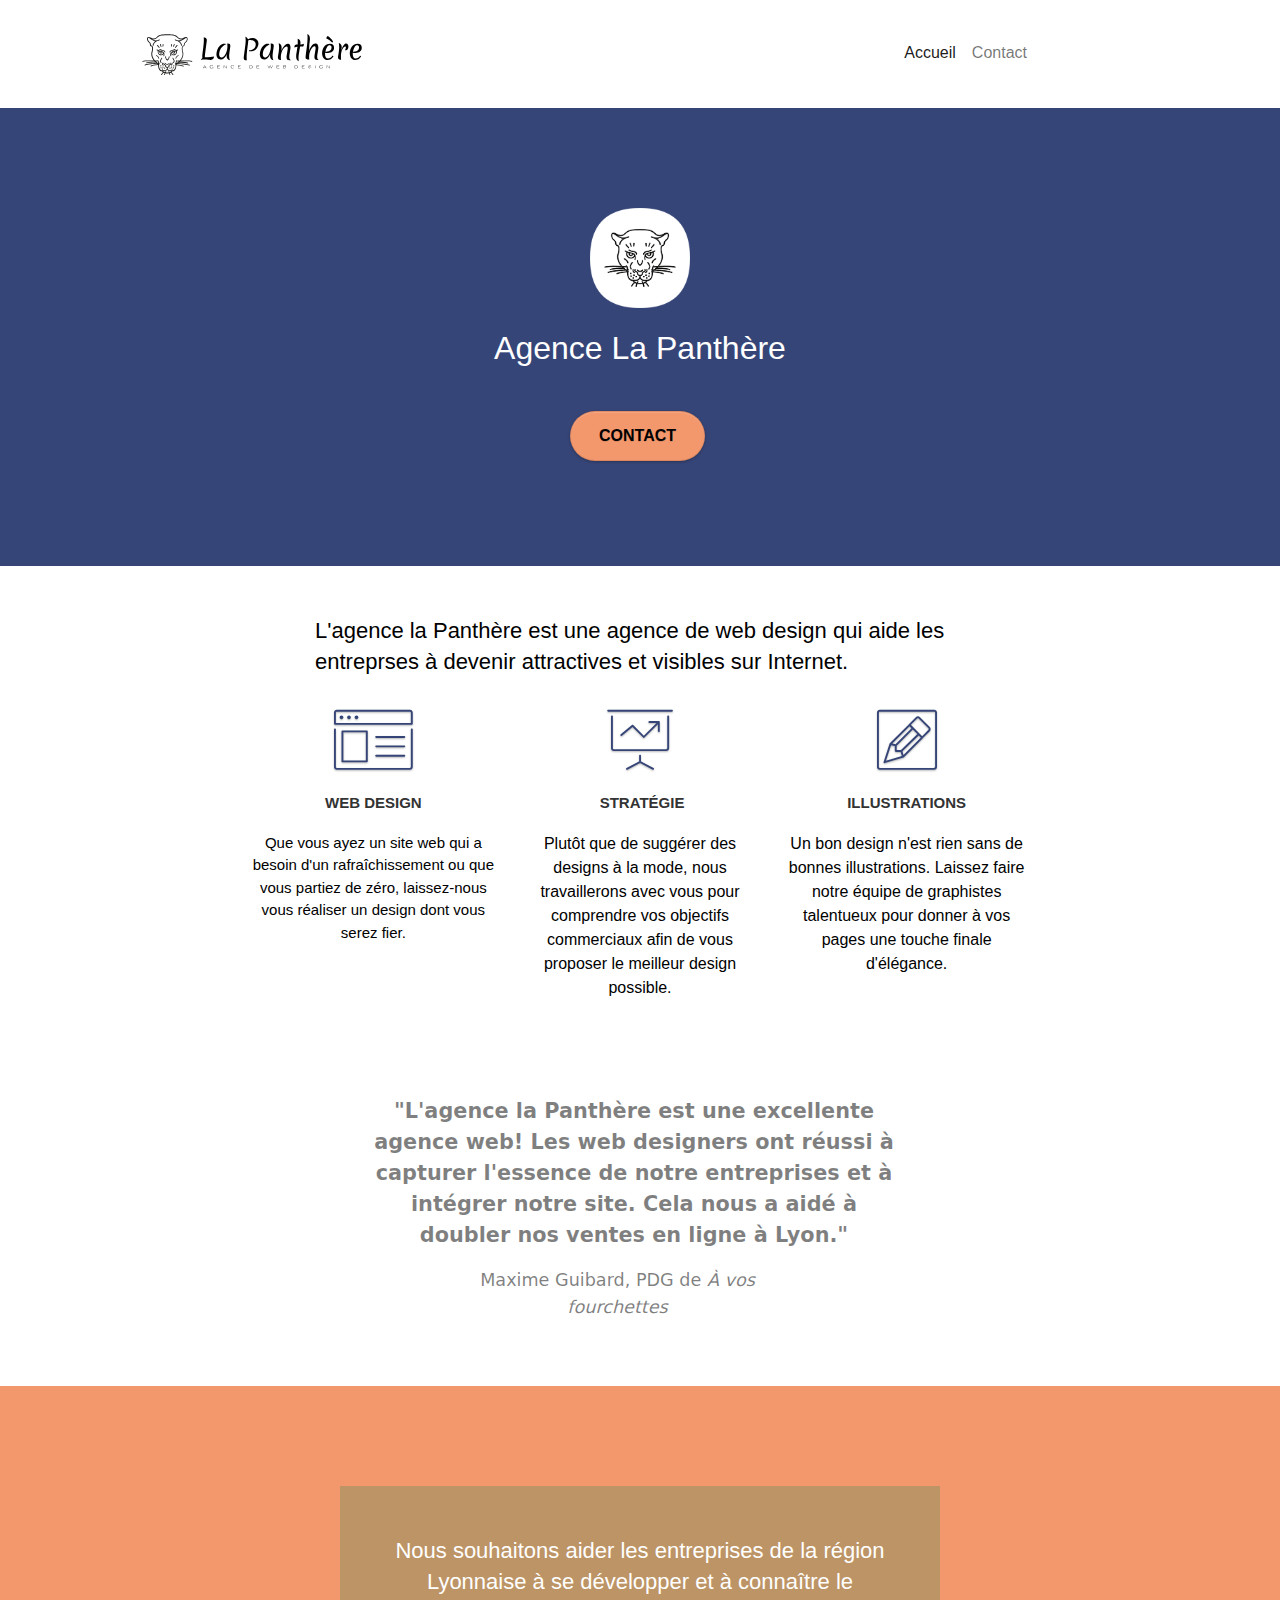
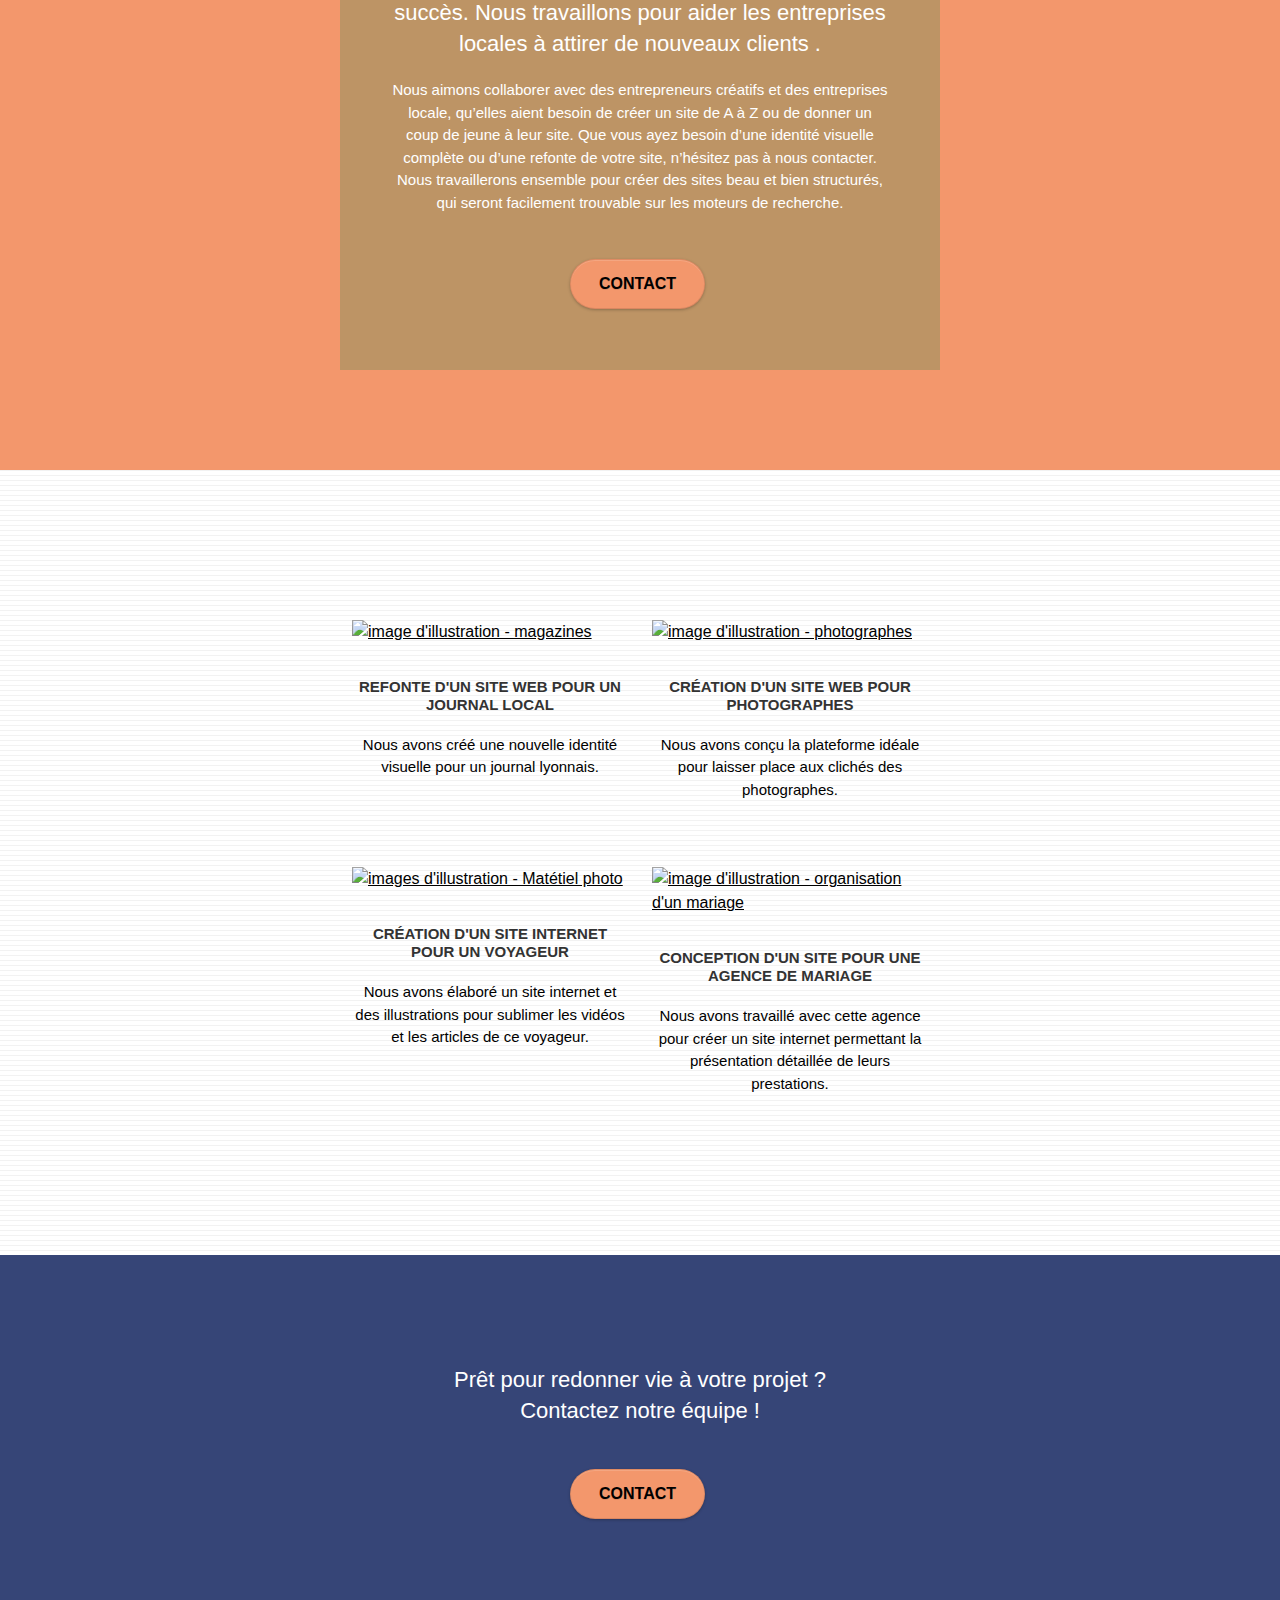
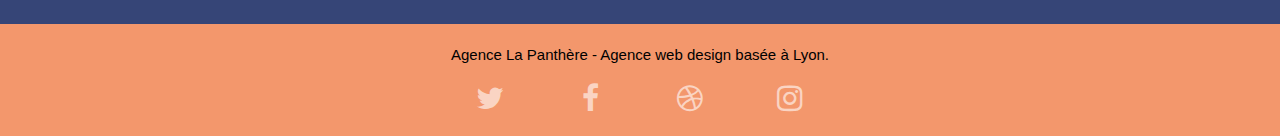
==== index.html @ 274615ce "mise en place" ====
<!DOCTYPE html>
<html lang="fr">
<head>
    <meta charset="utf-8">
	<meta name="robots" content="index,follow" />
    <meta name="description" content="Des experts sur Lyon, à vos côtés pour vous accompagner dans votre transformation digitale, webmarketing ou projet applicatifs.">
    <meta name="viewport" content="width=device-width, initial-scale=1.0, viewport-fit=cover">
	<link rel="shortcut" type="image/png" href="/small_img/favicon-32x32.png">
	<link rel="shortcut" href="favicon.ico" type="image/x-icon">
    
	<link rel="stylesheet" type="text/css" href="css/bootstrap.min.css">
	<link rel="stylesheet" type="text/css" href="css/normalize.css"/>
	<link rel="stylesheet" type="text/css" href="css/font-awesome.css">
	<link rel="stylesheet" type="text/css" href="css/et-line.css">
	<link rel="stylesheet" type="text/css" href="style.css">

    <title>La panthère</title>

	
<!-- Analytics -->
 
<!-- Analytics END -->
    
</head>
<body>
<!-- Principal conteneur -->
<div class="page-container">
    
<!-- bloc-0 -->
<header class="bloc bgc-white l-bloc " id="bloc-0">
	<div class="container bloc-sm">
		<nav class="navbar navbar-expand-lg navbar-light">
			<div class="container-fluid">
				<a class="navbar-brand" href="index.html">
					<img src="img/agence-la-panthere-monochrome.svg"
						alt="agence web design" height="20" />
					</a>
				<button class="navbar-toggler" type="button" data-bs-toggle="collapse"
					data-bs-target="#navbarSupportedContent" aria-controls="navbarSupportedContent"
					aria-expanded="false" aria-label="Toggle navigation">
					<span class="navbar-toggler-icon"></span>
				</button>


				<div class="collapse navbar-collapse" id="navbarSupportedContent">
					<ul class="site-navigation navbar-nav me-auto mb-2 mb-lg-0">
						<li class="nav-item">
							<a class="nav-link active" aria-current="page"
								href="./index.html">Accueil</a>
						</li>

						<li class="nav-item">
							<a class="nav-link" href="./contact.html">Contact</a>
						</li>
					</ul>
				</div>
			</div>
		</nav>
	</div>

</header>


<!-- bloc-0 END -->

<!-- bloc-1-presentation -->
<main>
<div class="px-4 py5 bgc-dark-slate-blue text-center bg-banniere b-parallax" id="bloc-1-hero">
	<div class="container bloc-lg">
		<div class="row tight-width-whitespace">
			<div class="col-sm-12">
				<img src="small_img/logo.png" class="center-block image-resize-mode" width="100" alt="Logo Agence Web la Panthère Lyon" /><br>
				<h1 class="text-center hero-bloc-text tc-white ">
					Agence La Panthère
				</h1>
				<div class="text-center">
					<a href="contact.html" class="btn btn-lg btn-clean btn-rd cta-hero btn-atomic-tangerine">Contact</a>
				</div>
			</div>
		</div>
	</div>
</div>
<!-- bloc-1-presentation END -->

<!-- bloc-2-services -->
<div class="bloc bgc-white l-bloc" id="bloc-2-services">
	<div class="container bloc-md">
		<div class="description">
			<h2>L'agence la Panthère est une agence de web design qui 
				aide les entreprses à devenir attractives et visibles sur Internet.</h2>
		</div>
		<div class="row voffset-lg med-width-whitespace">
			<div class="col-sm-4">
				<div class="text-center">
					<span class="et-icon-browser sm-shadow icon-dark-slate-blue icons icon-lg"></span>
				</div>
				<h3 class="mg-md text-center">
					Web design
				</h3>
				<p class="text-center">
					Que vous ayez un site web qui a besoin d'un rafraîchissement ou que vous partiez de zéro, laissez-nous vous réaliser un design dont vous serez fier.
				</p>
			</div>
			<div class="col-sm-4">
				<div class="text-center fs-6">
					<span class="et-icon-presentation sm-shadow icon-dark-slate-blue icons icon-lg"></span>
				</div>
				<h3 class="mg-md text-center">
					&nbsp;Stratégie
				</h3>
				<p class="text-center fs-6">
					Plutôt que de suggérer des designs à la mode, nous travaillerons avec vous pour comprendre vos objectifs commerciaux afin de vous proposer le meilleur design possible.<br>
				</p>
			</div>
			<div class="col-sm-4">
				<div class="text-center">
					<span class="et-icon-edit sm-shadow icon-dark-slate-blue icons icon-lg"></span>
				</div>
				<h3 class="mg-md text-center">
					Illustrations
				</h3>
				<p class="text-center fs-6">
					Un bon design n'est rien sans de bonnes illustrations. Laissez faire notre équipe de graphistes talentueux pour donner à vos pages une touche finale d'élégance.
				</p>
			</div>
		</div>
		<div class="row voffset-lg voffset">
			<div class="col-xs-12 col-md-8 col-md-offset-2 text-center">
				<figure>	
					<blockquote class="citationBloc">
						"L'agence la Panthère est une excellente agence web!
						Les web designers ont réussi à capturer l'essence de notre entreprises
						et à intégrer notre site. Cela nous a aidé à doubler nos ventes en ligne à Lyon."

					</blockquote>
					<figcaption>
						Maxime Guibard, PDG de <cite>À vos fourchettes</cite>
					</figcaption>
				</figure>
			</div>
		</div>
	</div>
</div>
<!-- bloc-2-services END -->

<!-- bloc-3-what-i-do -->
<section class="bloc tc-white bgc-atomic-tangerine bg-presentation d-bloc bloc-bg-texture texture-paper b-parallax" id="bloc-3-what-i-do">
	<div class="container bloc-lg">
		<div class="row tight-width-whitespace black-background">
			<div class="col-sm-12">
				<h2 class="mg-md text-center tc-white">
					Nous souhaitons aider les entreprises de la région Lyonnaise à se développer et à connaître le succès. Nous travaillons pour aider les entreprises locales à attirer de nouveaux clients .<br>
				</h2>
				<p class="text-center">
					<span class="white">
						Nous aimons collaborer avec des entrepreneurs créatifs et des entreprises locale, qu’elles aient besoin de créer un site de A à Z ou de donner un coup de jeune à leur site. Que vous ayez besoin d’une identité visuelle complète ou d’une refonte de votre site, n’hésitez pas à nous contacter. Nous travaillerons ensemble pour créer des sites beau et bien structurés, qui seront facilement trouvable sur les moteurs de recherche.</span><br><br>
						<a href="contact.html" class="btn btn-lg btn-clean btn-rd cta-hero btn-atomic-tangerine noir">Contact</a><br>
				</p>
			</div>
		</div>
	</div>
</section>
<!-- bloc-3-what-i-do END -->

<!-- bloc-4-portfolio -->
<section class="bloc bgc-white bg-lines-h2-bg bg-repeat l-bloc" id="bloc-4-portfolio">
	<div class="container bloc-lg">
	
		<div class="row tight-width-whitespace portfolio-row">
			<div class="col-sm-6">
				<a href="./small_img/1.jpg" data-toggle="lightbox" data-gallery="gallery-1" data-caption="Refonte d'un site web pour un journal local"><img src="small_img/1.jpg" class="img-responsive portfolio-thumb img-fluid" alt="image d'illustration - magazines"/></a>
				<h3 class="mg-md text-center">
					Refonte d'un site web pour un journal local
				</h3>
				<p class="text-center">
					Nous avons créé une nouvelle identité visuelle pour un journal lyonnais.
				</p>
			</div>
			<div class="col-sm-6">
				<a href="./small_img/2.jpg" data-toggle="lightbox" data-gallery="gallery-1" data-caption="Création d'un site web pour photographes"><img src="small_img/2.jpg" class="img-responsive portfolio-thumb img-fluid" alt="image d'illustration - photographes" /></a>
				<h3 class="mg-md text-center">
					Création d'un site web pour photographes
				</h3>
				<p class="text-center">
					Nous avons conçu la plateforme idéale pour laisser place aux clichés des photographes.
				</p>
			</div>
		</div>
		<div class="row tight-width-whitespace portfolio-row">
			<div class="col-sm-6">
				<a href="./small_img/3.jpg" data-toggle="lightbox" data-gallery="gallery-1" data-caption="Création d'un site internet pour un voyageur"><img src="small_img/3.jpg" class="img-responsive portfolio-thumb img-fluid" alt="images d'illustration - Matétiel photo" /></a>
				<h3 class="mg-md text-center">
					Création d'un site internet pour un voyageur
				</h3>
				<p class="text-center">
					Nous avons élaboré un site internet et des illustrations pour sublimer les vidéos et les articles de ce voyageur.
				</p>
			</div>
			<div class="col-sm-6">
				<a href="./small_img/4.jpg" data-toggle="lightbox" data-gallery="gallery-1" data-caption="Conception d'un site pour une agence de mariage"><img src="small_img/4.jpg" class="img-responsive portfolio-thumb img-fluid" alt="image d'illustration - organisation d'un mariage" /></a>
				<h3 class="mg-md text-center">
					Conception d'un site pour une agence de mariage
				</h3>
				<p class="text-center">
					Nous avons travaillé avec cette agence pour créer un site internet permettant la présentation détaillée de leurs prestations.
				</p>
			</div>
		</div>
	</div>
</section>
<!-- bloc-4-portfolio END -->

<!-- bloc-5-cta -->
<div class="bloc bgc-dark-slate-blue bg-banniere d-bloc bloc-bg-texture texture-paper" id="bloc-5-cta">
	<div class="container bloc-lg">
		<div class="row">
			
			<h2 class="mg-md text-center tc-white">
				Prêt pour redonner vie à votre projet ?<br>Contactez notre équipe !
			</h2>
			<div class="col-sm-12 text-center">
					<a href="contact.html" class="btn btn-atomic-tangerine btn-clean btn-rd cta-hero btn-lg">Contact</a>
			
			</div>	
		</div>
	</div>
</div>
</main>
<!-- bloc-5-cta END -->

<!-- bloc-8 -->
<footer class="bloc bgc-atomic-tangerine d-bloc" id="bloc-8">
	<div class="container bloc-sm">
		<div class="row">
			<div class="col-sm-12">
				<p class="text-center noir">
					Agence La Panthère - Agence web design basée à Lyon.<br>
				</p>
	<div class="row row-no-gutters social">
							<div class="col-sm-3">
								<div class="text-center">
									<a class="social" href="index.html" aria-label="Twitter" target="_blank"><span
											class="fa fa-twitter icon-md"></span></a>
								</div>
							</div>
							<div class="col-sm-3">
								<div class="text-center">
									<a class="social" href="index.html" aria-label="Facebook" target="_blank"><span
											class="fa fa-facebook icon-md"></span></a>
								</div>
							</div>
							<div class="col-sm-3">
								<div class="text-center">
									<a class="social" href="index.html" aria-label="Dribble" target="_blank"><span
											class="fa fa-dribbble icon-md"></span></a>
								</div>
							</div>
							<div class="col-sm-3">
								<div class="text-center">
									<a class="social" href="index.html" aria-label="Instagram" target="_blank"><span
											class="fa fa-instagram icon-md"></span></a>
								</div>
							</div>
				</div>
			</div>
		</div>
	</div>
</footer>
<!-- bloc-8 END -->

<!-- Principal conteneur END -->  
</div>


<script src="./js/jquery-2.1.0.js" defer></script>
<script src="./js/bootstrap.js" defer></script>
<script src="./js/blocs.js" defer></script>
    
</body>
</html>
---- css/et-line.css ----
@font-face {
    font-family: et-line;
    src: url(../fonts/et-line.eot);
    src: url(../fonts/et-line.eot?#iefix) format('embedded-opentype'), url(../fonts/et-line.woff) format('woff'), url(../fonts/et-line.ttf) format('truetype'), url(../fonts/et-line.svg#et-line) format('svg');
    font-weight: 400;
    font-style: normal
}

.et-icon-adjustments,
.et-icon-alarmclock,
.et-icon-anchor,
.et-icon-aperture,
.et-icon-attachment,
.et-icon-bargraph,
.et-icon-basket,
.et-icon-beaker,
.et-icon-bike,
.et-icon-book-open,
.et-icon-briefcase,
.et-icon-browser,
.et-icon-calendar,
.et-icon-camera,
.et-icon-caution,
.et-icon-chat,
.et-icon-circle-compass,
.et-icon-clipboard,
.et-icon-clock,
.et-icon-cloud,
.et-icon-compass,
.et-icon-desktop,
.et-icon-dial,
.et-icon-document,
.et-icon-documents,
.et-icon-download,
.et-icon-dribbble,
.et-icon-edit,
.et-icon-envelope,
.et-icon-expand,
.et-icon-facebook,
.et-icon-flag,
.et-icon-focus,
.et-icon-gears,
.et-icon-genius,
.et-icon-gift,
.et-icon-global,
.et-icon-globe,
.et-icon-googleplus,
.et-icon-grid,
.et-icon-happy,
.et-icon-hazardous,
.et-icon-heart,
.et-icon-hotairballoon,
.et-icon-hourglass,
.et-icon-key,
.et-icon-laptop,
.et-icon-layers,
.et-icon-lifesaver,
.et-icon-lightbulb,
.et-icon-linegraph,
.et-icon-linkedin,
.et-icon-lock,
.et-icon-magnifying-glass,
.et-icon-map,
.et-icon-map-pin,
.et-icon-megaphone,
.et-icon-mic,
.et-icon-mobile,
.et-icon-newspaper,
.et-icon-notebook,
.et-icon-paintbrush,
.et-icon-paperclip,
.et-icon-pencil,
.et-icon-phone,
.et-icon-picture,
.et-icon-pictures,
.et-icon-piechart,
.et-icon-presentation,
.et-icon-pricetags,
.et-icon-printer,
.et-icon-profile-female,
.et-icon-profile-male,
.et-icon-puzzle,
.et-icon-quote,
.et-icon-recycle,
.et-icon-refresh,
.et-icon-ribbon,
.et-icon-rss,
.et-icon-sad,
.et-icon-scissors,
.et-icon-scope,
.et-icon-search,
.et-icon-shield,
.et-icon-speedometer,
.et-icon-strategy,
.et-icon-streetsign,
.et-icon-tablet,
.et-icon-target,
.et-icon-telescope,
.et-icon-toolbox,
.et-icon-tools,
.et-icon-tools-2,
.et-icon-trophy,
.et-icon-tumblr,
.et-icon-twitter,
.et-icon-upload,
.et-icon-video,
.et-icon-wallet,
.et-icon-wine {
    font-family: et-line;
    speak: none;
    font-style: normal;
    font-weight: 400;
    font-variant: normal;
    text-transform: none;
    line-height: 1;
    -webkit-font-smoothing: antialiased;
    -moz-osx-font-smoothing: grayscale;
    display: inline-block
}

.et-icon-mobile:before {
    content: "\e000"
}

.et-icon-laptop:before {
    content: "\e001"
}

.et-icon-desktop:before {
    content: "\e002"
}

.et-icon-tablet:before {
    content: "\e003"
}

.et-icon-phone:before {
    content: "\e004"
}

.et-icon-document:before {
    content: "\e005"
}

.et-icon-documents:before {
    content: "\e006"
}

.et-icon-search:before {
    content: "\e007"
}

.et-icon-clipboard:before {
    content: "\e008"
}

.et-icon-newspaper:before {
    content: "\e009"
}

.et-icon-notebook:before {
    content: "\e00a"
}

.et-icon-book-open:before {
    content: "\e00b"
}

.et-icon-browser:before {
    content: "\e00c"
}

.et-icon-calendar:before {
    content: "\e00d"
}

.et-icon-presentation:before {
    content: "\e00e"
}

.et-icon-picture:before {
    content: "\e00f"
}

.et-icon-pictures:before {
    content: "\e010"
}

.et-icon-video:before {
    content: "\e011"
}

.et-icon-camera:before {
    content: "\e012"
}

.et-icon-printer:before {
    content: "\e013"
}

.et-icon-toolbox:before {
    content: "\e014"
}

.et-icon-briefcase:before {
    content: "\e015"
}

.et-icon-wallet:before {
    content: "\e016"
}

.et-icon-gift:before {
    content: "\e017"
}

.et-icon-bargraph:before {
    content: "\e018"
}

.et-icon-grid:before {
    content: "\e019"
}

.et-icon-expand:before {
    content: "\e01a"
}

.et-icon-focus:before {
    content: "\e01b"
}

.et-icon-edit:before {
    content: "\e01c"
}

.et-icon-adjustments:before {
    content: "\e01d"
}

.et-icon-ribbon:before {
    content: "\e01e"
}

.et-icon-hourglass:before {
    content: "\e01f"
}

.et-icon-lock:before {
    content: "\e020"
}

.et-icon-megaphone:before {
    content: "\e021"
}

.et-icon-shield:before {
    content: "\e022"
}

.et-icon-trophy:before {
    content: "\e023"
}

.et-icon-flag:before {
    content: "\e024"
}

.et-icon-map:before {
    content: "\e025"
}

.et-icon-puzzle:before {
    content: "\e026"
}

.et-icon-basket:before {
    content: "\e027"
}

.et-icon-envelope:before {
    content: "\e028"
}

.et-icon-streetsign:before {
    content: "\e029"
}

.et-icon-telescope:before {
    content: "\e02a"
}

.et-icon-gears:before {
    content: "\e02b"
}

.et-icon-key:before {
    content: "\e02c"
}

.et-icon-paperclip:before {
    content: "\e02d"
}

.et-icon-attachment:before {
    content: "\e02e"
}

.et-icon-pricetags:before {
    content: "\e02f"
}

.et-icon-lightbulb:before {
    content: "\e030"
}

.et-icon-layers:before {
    content: "\e031"
}

.et-icon-pencil:before {
    content: "\e032"
}

.et-icon-tools:before {
    content: "\e033"
}

.et-icon-tools-2:before {
    content: "\e034"
}

.et-icon-scissors:before {
    content: "\e035"
}

.et-icon-paintbrush:before {
    content: "\e036"
}

.et-icon-magnifying-glass:before {
    content: "\e037"
}

.et-icon-circle-compass:before {
    content: "\e038"
}

.et-icon-linegraph:before {
    content: "\e039"
}

.et-icon-mic:before {
    content: "\e03a"
}

.et-icon-strategy:before {
    content: "\e03b"
}

.et-icon-beaker:before {
    content: "\e03c"
}

.et-icon-caution:before {
    content: "\e03d"
}

.et-icon-recycle:before {
    content: "\e03e"
}

.et-icon-anchor:before {
    content: "\e03f"
}

.et-icon-profile-male:before {
    content: "\e040"
}

.et-icon-profile-female:before {
    content: "\e041"
}

.et-icon-bike:before {
    content: "\e042"
}

.et-icon-wine:before {
    content: "\e043"
}

.et-icon-hotairballoon:before {
    content: "\e044"
}

.et-icon-globe:before {
    content: "\e045"
}

.et-icon-genius:before {
    content: "\e046"
}

.et-icon-map-pin:before {
    content: "\e047"
}

.et-icon-dial:before {
    content: "\e048"
}

.et-icon-chat:before {
    content: "\e049"
}

.et-icon-heart:before {
    content: "\e04a"
}

.et-icon-cloud:before {
    content: "\e04b"
}

.et-icon-upload:before {
    content: "\e04c"
}

.et-icon-download:before {
    content: "\e04d"
}

.et-icon-target:before {
    content: "\e04e"
}

.et-icon-hazardous:before {
    content: "\e04f"
}

.et-icon-piechart:before {
    content: "\e050"
}

.et-icon-speedometer:before {
    content: "\e051"
}

.et-icon-global:before {
    content: "\e052"
}

.et-icon-compass:before {
    content: "\e053"
}

.et-icon-lifesaver:before {
    content: "\e054"
}

.et-icon-clock:before {
    content: "\e055"
}

.et-icon-aperture:before {
    content: "\e056"
}

.et-icon-quote:before {
    content: "\e057"
}

.et-icon-scope:before {
    content: "\e058"
}

.et-icon-alarmclock:before {
    content: "\e059"
}

.et-icon-refresh:before {
    content: "\e05a"
}

.et-icon-happy:before {
    content: "\e05b"
}

.et-icon-sad:before {
    content: "\e05c"
}

.et-icon-facebook:before {
    content: "\e05d"
}

.et-icon-twitter:before {
    content: "\e05e"
}

.et-icon-googleplus:before {
    content: "\e05f"
}

.et-icon-rss:before {
    content: "\e060"
}

.et-icon-tumblr:before {
    content: "\e061"
}

.et-icon-linkedin:before {
    content: "\e062"
}

.et-icon-dribbble:before {
    content: "\e063"
}
---- style.css ----
body {
    margin: 0;
    padding: 0;
    background: #FFF;
    overflow-x: hidden;
    -webkit-font-smoothing: antialiased;
    -moz-osx-font-smoothing: grayscale;
}

a,
button {
    transition: all 0.3s ease-in-out;
    outline: none !important;
}

a:hover {
    text-decoration: none;
    cursor: pointer;
}

.focusedInputBlack:focus {
    border-color: #313031;
    outline:0;
    outline: thin dotted;
    -moz-box-shadow: 0 0 8px #313031;
    box-shadow: 0 0 8px #313031!important;

}
#page-loading-blocs-notifaction {
    position: fixed;
    top: 0;
    bottom: 0;
    width: 100%;
    z-index: 100000;
    background: #FFFFFF url("img/pageload-spinner.gif") no-repeat center center;
}

.noir {
    color:#000!important;
}

.bloc {
    width: 100%;
    clear: both;
    background: 50% 50% no-repeat;
    padding: 0 50px;
    -webkit-background-size: cover;
    -moz-background-size: cover;
    -o-background-size: cover;
    background-size: cover;
    position: relative;
}

.bloc .container {
    padding-left: 0;
    padding-right: 0;
}

.bloc-lg {
    padding: 100px 50px;
}

.bloc-md {
    padding: 50px;
}

.bloc-sm {
    padding: 20px 50px;
}

.bg-center,
.bg-l-edge,
.bg-r-edge,
.bg-t-edge,
.bg-b-edge,
.bg-tl-edge,
.bg-bl-edge,
.bg-tr-edge,
.bg-br-edge,
.bg-repeat {
    -webkit-background-size: auto!important;
    -moz-background-size: auto!important;
    -o-background-size: auto!important;
    background-size: auto!important;
}

.bg-repeat {
    background: repeat;
}

.bg-t-edge {
    background: top no-repeat;
}
/*
.bloc-bg-texture::before {
    content: "";
    background-size: 2px 2px;
    position: absolute;
    top: 0;
    bottom: 0;
    left: 0;
    right: 0;
}
*/

.texture-paper::before {
    background-size: 280px 280px;
}

.b-parallax {
    background-attachment: fixed;
}

.d-bloc {
    color: rgba(255, 255, 255, .7);
}

.d-bloc button:hover {
    color: rgba(255, 255, 255, .9);
}

.d-bloc .icon-round,
.d-bloc .icon-square,
.d-bloc .icon-rounded,
.d-bloc .icon-semi-rounded-a,
.d-bloc .icon-semi-rounded-b {
    border-color: rgba(255, 255, 255, .9);
}

.d-bloc .divider-h span {
    border-color: rgba(255, 255, 255, .2);
}

.d-bloc .a-btn,
.d-bloc .navbar a,
.d-bloc .navbar-brand,
.d-bloc a .icon-sm,
.d-bloc a .icon-md,
.d-bloc a .icon-lg,
.d-bloc a .icon-xl,
.d-bloc h1 a,
.d-bloc h2 a,
.d-bloc h3 a,
.d-bloc h4 a,
.d-bloc h5 a,
.d-bloc h6 a,
.d-bloc p a {
    color: rgba(255, 255, 255, .6);
}

.d-bloc .a-btn:hover,
.d-bloc .navbar a:hover,
.d-bloc .navbar-brand:hover,
.d-bloc a:hover .icon-sm,
.d-bloc a:hover .icon-md,
.d-bloc a:hover .icon-lg,
.d-bloc a:hover .icon-xl,
.d-bloc h1 a:hover,
.d-bloc h2 a:hover,
.d-bloc h3 a:hover,
.d-bloc h4 a:hover,
.d-bloc h5 a:hover,
.d-bloc h6 a:hover,
.d-bloc p a:hover {
    color: rgba(255, 255, 255, 1);
}

.d-bloc .navbar-toggle .icon-bar {
    background: rgba(255, 255, 255, 1);
}

.d-bloc .btn-wire,
.d-bloc .btn-wire:hover {
    color: rgba(255, 255, 255, 1);
    border-color: rgba(255, 255, 255, 1);
}

.d-bloc .panel {
    color: rgba(0, 0, 0, .5);
}

.d-bloc .panel button:hover {
    color: rgba(0, 0, 0, .7);
}

.d-bloc .panel icon {
    border-color: rgba(0, 0, 0, .7);
}

.d-bloc .panel .divider-h span {
    border-color: rgba(0, 0, 0, .1);
}

.d-bloc .panel .a-btn {
    color: rgba(0, 0, 0, .6);
}

.d-bloc .panel .a-btn:hover {
    color: rgba(0, 0, 0, 1);
}

.d-bloc .panel .btn-wire,
.d-bloc .panel .btn-wire:hover {
    color: rgba(0, 0, 0, .7);
    border-color: rgba(0, 0, 0, .3);
}

.d-bloc .panel,
.l-bloc {
    color: rgba(0, 0, 0, .5);
}

.d-bloc .panel button:hover,
.l-bloc button:hover {
    color: rgba(0, 0, 0, .7);
}

.l-bloc .icon-round,
.l-bloc .icon-square,
.l-bloc .icon-rounded,
.l-bloc .icon-semi-rounded-a,
.l-bloc .icon-semi-rounded-b {
    border-color: rgba(0, 0, 0, .7);
}

.d-bloc .panel .divider-h span,
.l-bloc .divider-h span {
    border-color: rgba(0, 0, 0, .1);
}

.d-bloc .panel .a-btn,
.l-bloc .a-btn,
.l-bloc .navbar a,
.l-bloc .navbar-brand,
.l-bloc a .icon-sm,
.l-bloc a .icon-md,
.l-bloc a .icon-lg,
.l-bloc a .icon-xl,
.l-bloc h1 a,
.l-bloc h2 a,
.l-bloc h3 a,
.l-bloc h4 a,
.l-bloc h5 a,
.l-bloc h6 a,
.l-bloc p a {
    color: rgba(0, 0, 0, .6);
}

.d-bloc .panel .a-btn:hover,
.l-bloc .a-btn:hover,
.l-bloc .navbar a:hover,
.l-bloc .navbar-brand:hover,
.l-bloc a:hover .icon-sm,
.l-bloc a:hover .icon-md,
.l-bloc a:hover .icon-lg,
.l-bloc a:hover .icon-xl,
.l-bloc h1 a:hover,
.l-bloc h2 a:hover,
.l-bloc h3 a:hover,
.l-bloc h4 a:hover,
.l-bloc h5 a:hover,
.l-bloc h6 a:hover,
.l-bloc p a:hover {
    color: rgba(0, 0, 0, 1);
}

.l-bloc .navbar-toggle .icon-bar {
    color: rgba(0, 0, 0, .6);
}

.d-bloc .panel .btn-wire,
.d-bloc .panel .btn-wire:hover,
.l-bloc .btn-wire,
.l-bloc .btn-wire:hover {
    color: rgba(0, 0, 0, .7);
    border-color: rgba(0, 0, 0, .3);
}

.voffset {
    margin-top: 30px;
}

.voffset-lg {
    margin-top: 80px;
}

.row-no-gutters {
    margin-right: 0;
    margin-left: 0;
}

.row.row-no-gutters > [class^="col-"],
.row.row-no-gutters > [class*=" col-"] {
    padding-right: 0;
    padding-left: 0;
}

#bloc-1-hero h1 {
    font-size: 32px;
}

.navbar {
    margin-bottom: 0;
    z-index: 1;
}

.navbar-brand {
    height: auto;
    padding: 3px 15px;
    font-size: 25px;
    font-weight: 600;
    line-height: 44px;
    margin-left: 4em;

}

.navbar-brand img {
    max-height: 200px;
    margin: 0 5px 0 0;
    display: inline;
    height: 1.7em;
    border-bottom: white solid 2px;
}

.navbar-brand img[src$=svg] {
    min-width: 100px;
    margin-left: -5em;
}

.nav-center .navbar-brand img {
    margin: 0;
}

.navbar .nav {
    padding-top: 2px;
    margin-right:  22rem;
    float: right;
    z-index: 1;
}

.navbar-nav li {
    border-bottom: solid 2px white;
}
.navbar-nav li:hover {
    border-bottom: solid 2px;
}
.nav > li {
    float: left;
    margin-top: 4px;
    font-size: 16px;
}

.navbar-nav .open .dropdown-menu > li > a {
    text-align: inherit;
}

.nav > li a:hover,
.nav > li a:focus {
    background: transparent;
}

.navbar-toggle {
    margin: 10px 10px 0 0;
    border: 0px;
}

.navbar-toggle:hover {
    background: transparent!important;
}

.navbar-toggle .icon-bar {
    background-color: rgba(0, 0, 0, .5);
    width: 26px;
}

.nav-invert .navbar .nav {
    float: left;
}

.nav-invert .navbar-header,
.nav-invert .navbar-brand {
    float: right;
    position: relative;
    z-index: 2;
}


@media (min-width: 768px) {
    .site-navigation {
        position: absolute;
        top: 50%;
        right: 105px;
        transform: translate(0, -50%);
        -webkit-transform: translateY(-50%);
    }
    .nav > li .dropdown-menu a,
    .nav > li .dropdown-menu a:hover {
        color: #484848;
    }
    .nav-invert .site-navigation {
        left: 0;
        right: 0;
    }
    .nav-center {
        text-align: center;
    }
    .nav-center .navbar-header {
        width: 100%;
    }
    .nav-center .navbar-header,
    .nav-center .navbar-brand,
    .nav-center .nav > li {
        float: none;
        display: inline-block;
    }
    .nav-center .site-navigation {
        position: relative;
        width: 100%;
        right: 0;
        margin-right: 0px;
        margin-top: 20px;
    }
    .nav-center.mini-nav .navbar-toggle {
        float: none;
        margin: 10px auto 0;
    }
}

.nav > li > .dropdown a {
    background: none!important;
    display: block;
    padding: 14px 15px;
}

nav .caret {
    margin: 0 5px;
}

.dropdown-menu .dropdown-menu {
    top: -8px;
    left: 100%;
}

.dropdown-menu .dropmenu-flow-right {
    top: 100%;
    left: 0;
    margin-left: -1px;
    border-top-left-radius: 0;
    border-top-right-radius: 0;
}

.dropdown-menu .dropdown span {
    border: 4px solid black;
    border-top-color: transparent;
    border-right-color: transparent;
    border-bottom-color: transparent;
    margin: 6px -5px 0 0!important;
    float: right;
}

.mg-md {
    margin-top: 10px;
    margin-bottom: 20px;
}

.mg-lg {
    margin-top: 10px;
    margin-bottom: 40px;
}

.btn {
    margin: 0 5px 5px 0;
}

.btn.pull-right {
    margin: 0 0 5px 5px;
}

.btn-d,
.btn-d:hover,
.btn-d:focus {
    color: #FFF;
    background: rgba(0, 0, 0, .3);
}

button {
    outline: none!important;
}

.description {
    font-size: 22px;
    margin:auto;
    width: 65%;
}
.btn-rd {
    border-radius: 40px;
}

.btn-clean {
    border: 1px solid rgba(0, 0, 0, .08);
    border-bottom-color: rgba(0, 0, 0, .1);
    text-shadow: 0 1px 0 rgba(0, 0, 1, .1);
    box-shadow: 0 1px 3px rgba(0, 0, 1, .25), inset 0 1px 0 0 rgba(255, 255, 255, .15);
}

.icon-md {
    font-size: 30px!important;
}

.icon-lg {
    font-size: 60px!important;
}

.sm-shadow {
    text-shadow: 0 1px 2px rgba(0, 0, 0, .3);
}

.panel-sq,
.panel-sq .panel-heading,
.panel-sq .panel-footer {
    border-radius: 0;
}

.panel-rd {
    border-radius: 30px;
}

.panel-rd .panel-heading {
    border-radius: 29px 29px 0 0;
}

.panel-rd .panel-footer {
    border-radius: 0 0 29px 29px;
}

.form-control {
    border-color: black;
    box-shadow: none;
}
label {
    font-size: 15px;
}
p {
    font-size: 15px;

}
.scrollToTop {
    width: 40px;
    height: 40px;
    position: fixed;
    bottom: 20px;
    right: 20px;
    opacity: 0;
    z-index: 500;
    transition: all .3s ease-in-out;
}

.scrollToTop span {
    margin-top: 6px;
}

.showScrollTop {
    font-size: 14px;
    opacity: 1;
}

a[data-lightbox] {
    position: relative;
    display: block;
    text-align: center;
}

a[data-lightbox]:hover::before {
    content: "+";
    font-family: "HelveticaNeue-Light", "Helvetica Neue Light", "Helvetica Neue", Helvetica, Arial;
    font-size: 32px;
    width: 50px;
    height: 50px;
    margin-left: -25px;
    border-radius: 50%;
    background: rgba(0, 0, 0, .6);
    color: #FFF;
    font-weight: 100;
    z-index: 1;
    position: absolute;
    top: 50%;
    transform: translateY(-50%);
    -webkit-transform: translateY(-50%);
}

a[data-lightbox]:hover img {
    opacity: 0.6;
    -webkit-animation-fill-mode: none;
    animation-fill-mode: none;
}

#lightbox-modal {
    display: flex;
    align-items: center;
}

#lightbox-modal .modal-dialog {
    width: 90%;
    max-width: 900px;
    margin: 0 auto 0;
}

#lightbox-modal .modal-dialog img {
    max-height: 90vh;
    margin: 0 auto;
}

.lightbox-caption {
    padding: 20px;
    color: #FFF;
    background: rgba(0, 0, 0, .5);
    position: absolute;
    left: 15px;
    right: 15px;
    bottom: 5px;
}

.close-lightbox {
    color: #FFF;
    font-size: 30px;
    position: absolute;
    top: 20px;
    right: 20px;
    z-index: 20;
    background: rgba(0, 0, 0, .5);
    border: none;
    line-height: 30px;
    padding: 0 9px 5px;
    opacity: 0.3;
}

.close-lightbox:hover,
.next-lightbox:hover,
.prev-lightbox:hover {
    opacity: 1.0;
    color: #FFF;
}

.next-lightbox,
.prev-lightbox {
    font-size: 20px;
    color: rgba(255, 255, 255, .9);
    background: rgba(0, 0, 0, .5);
    transition: all .2s ease-in-out;
    position: absolute;
    top: 45%;
    z-index: 1;
    opacity: 0.4;
}

.next-lightbox {
    padding: 6px 8px 1px 13px;
    right: 25px;
}

.prev-lightbox {
    padding: 6px 13px 1px 10px;
    left: 25px;
}

.snapshot-lb .modal-body {
    padding-bottom: 45px;
}

.snapshot-lb .lightbox-caption {
    padding: 0;
    color: rgba(0, 0, 0, .5);
    background: none;
}

h1,
h2,
h3,
h4,
h5,
h6,
p,
label,
.btn,
a {
    font-family: "helvetica";
    font-weight: 400;
    color:#000;

}

.container {
    max-width: 1000px;
}

.hero-bloc-text {
    font-size: 33px;
}

.hero-bloc-text-sub {
    font-size: 36px;
}

.statement-bloc-text {
    line-height: 26px;
    font-style: italic;
    font-size: 20px;
    text-align: center;
    font-weight: lighter;
    max-width: 520px;
    margin: auto auto auto auto;
}

blockquote {
    font-size: 1.3em;
    font-weight: bolder;
}
.citationBloc {
    width: 80%;
    margin-left: 35%;
}
figcaption {
    font-size: 1.1em;
    margin-left: 45%;
}

.tight-width-whitespace {
    max-width: 600px;
    margin: auto auto auto auto;
}

.h1 {
    font-size: 20px;
    font-family: "Open Sans";
}

.cta-hero {
    margin-top: 22px;
    color: #FFFFFF!important;
    text-transform: uppercase;
    padding: 12px 28px 12px 28px;
    font-size: 16px;
    font-weight: 700;
}

.social {
    max-width: 400px;
    margin: auto auto auto auto;
}

h2 {
    font-size: 22px;
    line-height: 1.4em;
}

h3 {
    font-size: 15px;
    text-transform: uppercase;
    font-weight: 700;
    color: #333333!important;
}

.med-width-whitespace {
    max-width: 800px;
    margin: auto auto auto auto;
    box-shadow: 0px 0px 0px #000000;
}

h1 {
    color: #333333!important;
    font-size: 24px;
}

h4 {
    color: #333333!important;
}

.icons {
    margin-bottom: 14px;
    margin-top: 24px;
}

.white {
    color: #FFFFFF!important;
}

.portfolio-thumb {
    margin-bottom: 24px;
}

.portfolio-row {
    margin-bottom: 44px;
    margin-top: 50px;
}

.avatar {
    box-shadow: 0px 4px 9px rgba(0, 0, 0, 0.3);
}

.black-background {
    background-color: rgba(165, 147, 99, 0.7);
    padding: 40px 40px 40px 40px;
}

.bold-link {
    font-weight: 900;
    text-decoration: underline!important;
}

.bgc-white {
    background-color: #FFFFFF;
}

.bgc-dark-slate-blue {
    background-color: #364577;
}

.bgc-atomic-tangerine {
    background-color: #F3976C;
}

.tc-white {
    color: white!important;

}
.container_description {
    margin-left: 8em;
    font-size: 36px;
}
.container_detail {
    margin-left: 11em;
    font-size: 18px;
}

.btn-atomic-tangerine {
    background: #F3976C;
    color: #000!important;
}

.btn-atomic-tangerine:hover {
    background: #c27956!important;
    color: #FFFFFF!important;
}

.ltc-white {
    color: #FFFFFF!important;
}

.ltc-white:hover {
    color: #cccccc!important;
}

.ltc-atomic-tangerine {
    color: #F3976C!important;
}

.ltc-atomic-tangerine:hover {
    color: #c27956!important;
}

.icon-dark-slate-blue {
    color: #364577!important;
    border-color: #364577!important;
}


.bg-lines-h2-bg {
    background-image: url("img/lines-h2-bg.png");
}

.bg-banniere {
    background-image: url("small_img/agence-la-panthere.jpg");
}

.bg-presentation {
    background-image: url("small_img/image-de-presentation.jpg");
}

@media (max-width: 1024px) {
    .bloc {
        padding-left: 20px;
        padding-right: 20px;
    }
    .bloc.full-width-bloc,
    .bloc-tile-2.full-width-bloc .container,
    .bloc-tile-3.full-width-bloc .container,
    .bloc-tile-4.full-width-bloc .container {
        padding-left: 0;
        padding-right: 0;
    }
}

@media (max-width: 992px) and (min-width: 768px) {
    .page-container {
        width: 100%;
    }

    .nav-center.navbar .nav {
        width: 100%;
    }
    .container_description {
        margin-left: 6em;
    }
    .container_detail {
        margin-left: 6em;
    }
    .citationBloc {
        width: 100%;
    }
    figcaption {
        width: 100%;
        margin-left: 33%;

    }
}

@media only screen and (min-width: 768px) and (max-width: 1024px) and (orientation: landscape) {
    .container {
        width: 100%; 
    }
    header {
        width: 100%; 
    }

    .b-parallax {
        background-attachment: scroll;
    }
}

@media only screen and (min-width: 1024px) and (max-width: 1366px) and (-webkit-min-device-pixel-ratio: 1.5) {
    .container {
        width: 100%; 
    }
    header {
        width: 100%; 
    }

    .b-parallax {
        background-attachment: scroll;
    }
   
}

@media (max-width: 991px) {
    .container {
        width: 100%;

    }
    header {
        width: 100%; 
    }

    .b-parallax {
        background-attachment: scroll;
    }
    .page-container,
    #hero-bloc {
        overflow-x: hidden;
        position: relative;
    }

    .bloc-group,
    .bloc-group .bloc {
        display: block;
        width: 100%;
    }
    .bloc-fill-screen .fill-bloc-top-edge,
    .bloc-fill-screen .fill-bloc-bottom-edge {
        padding: 0 20px;
    }
}

@media (max-width: 767px) {
    .page-container {
        overflow-x: hidden;
        position: relative;
        width: 100%;
        padding: 0px;
 
    }
    header {
        width: 100%;

    }
    h1,
    h2,
    h3,
    h4,
    h5,
    h6,
    p,
    #disqus_thread {
        padding-left: 10px!important;
        padding-right: 10px!important;
    }
    .b-parallax {
        background-attachment: scroll;
    }

    .navbar .nav {
        padding-top: 0;
        border-top: 1px solid rgba(0, 0, 0, .2);
        float: none!important;
    }
    .navbar.row {
        margin-left: 0;
        margin-right: 0;
    }
    .site-navigation {
        position: inherit;
        transform: none;
        -webkit-transform: none;
        -ms-transform: none;
    }
    .nav > li {
        margin-top: 0;
        border-bottom: 1px solid rgba(0, 0, 0, .1);
        background: rgba(0, 0, 0, .05);
        text-align: left;
        padding-left: 15px;
        width: 100%;
    }
    .nav > li:hover {
        background: rgba(0, 0, 0, .08);
    }
    .dropdown .dropdown a .caret {
        float: none;
        margin: 5px 0 0 10px!important;
        border: 4px solid black;
        border-bottom-color: transparent;
        border-right-color: transparent;
        border-left-color: transparent;
    }
    #hero-bloc .navbar .nav {
        background: rgba(0, 0, 0, .8);
    }
    #hero-bloc .navbar .nav a {
        color: rgba(255, 255, 255, .6);
    }
    .hero {
        padding: 50px 0;
    }
    .hero-nav {
        left: -1px;
        right: -1px;
    }
    .navbar-collapse {
        padding: 0;
        overflow-x: hidden;
        -webkit-box-shadow: none;
        box-shadow: none;
    }
    .navbar-brand img {
        max-height: 40px;
        width: auto;
    }
    .nav-invert .navbar-header {
        float: none;
        width: 100%;
    }
    .nav-invert .navbar-toggle {
        float: left;
        margin-left: 10px;
    }
    .bloc {
        padding-left: 0;
        padding-right: 0;
    }
    .bloc-xxl,
    .bloc-xl,
    .bloc-lg {
        padding: 40px 0;
    }
    .bloc-sm,
    .bloc-md {
        padding-left: 0;
        padding-right: 0;
    }
    .bloc-tile-2 .container,
    .bloc-tile-3 .container,
    .bloc-tile-4 .container,
    .bloc-fill-screen .fill-bloc-top-edge,
    .bloc-fill-screen .fill-bloc-bottom-edge {
        padding-left: 0;
        padding-right: 0;
    }
    .a-block {
        padding: 0 10px;
    }
    .btn-dwn {
        display: none;
    }
    .voffset {
        margin-top: 5px;
    }
    .voffset-md {
        margin-top: 20px;
    }
    .voffset-lg {
        margin-top: 30px;
    }
    form {
        padding: 5px;
    }
    .close-lightbox {
        display: inline-block;
    }
    .blocsapp-device-iphone5 {
        background-size: 216px 425px;
        padding-top: 60px;
        width: 100%;
        height: 425px;
    }
    .blocsapp-device-iphone5 img {
        width: 100%;
        height: 320px;
    }
}

@media (max-width: 400px) {

    .bloc {
        padding-left: 0;
        padding-right: 0;
    }
}

@media (max-width: 767px) {

    .bloc-mob-center-text {
        text-align: center;
    }

    .navbar-brand img[src$=svg] {
        margin: -4.5em;
    }

    .row {
        margin: 0;
    }
    .container_description {
        margin-left: 0;
    }
    .container_detail {
        margin-left: 0;
    }
    .citationBloc {
        margin-left: 12%;
      }
    .container_description {
        font-size: 30px;
      }
      .portfolio-thumb {
        width: 100%;
      }
      figcaption {
        margin-left: 3%;
    }
}
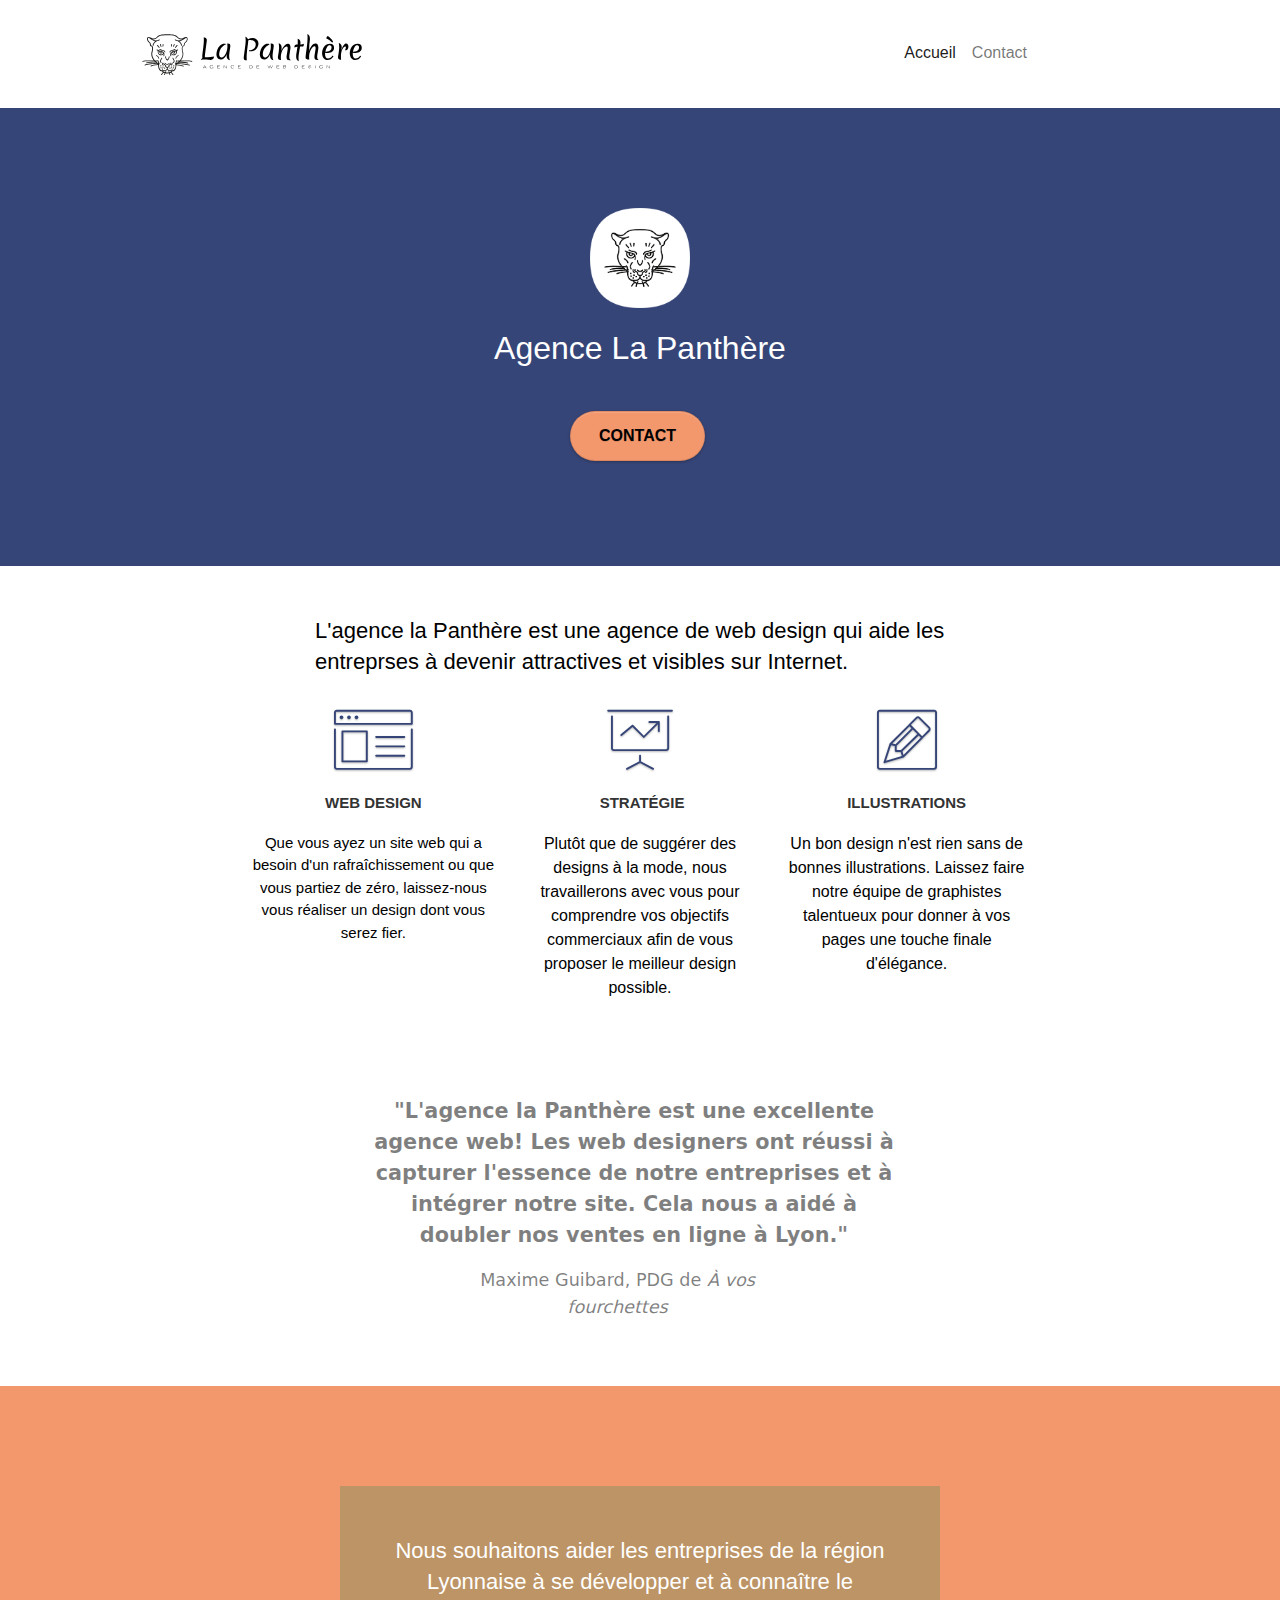
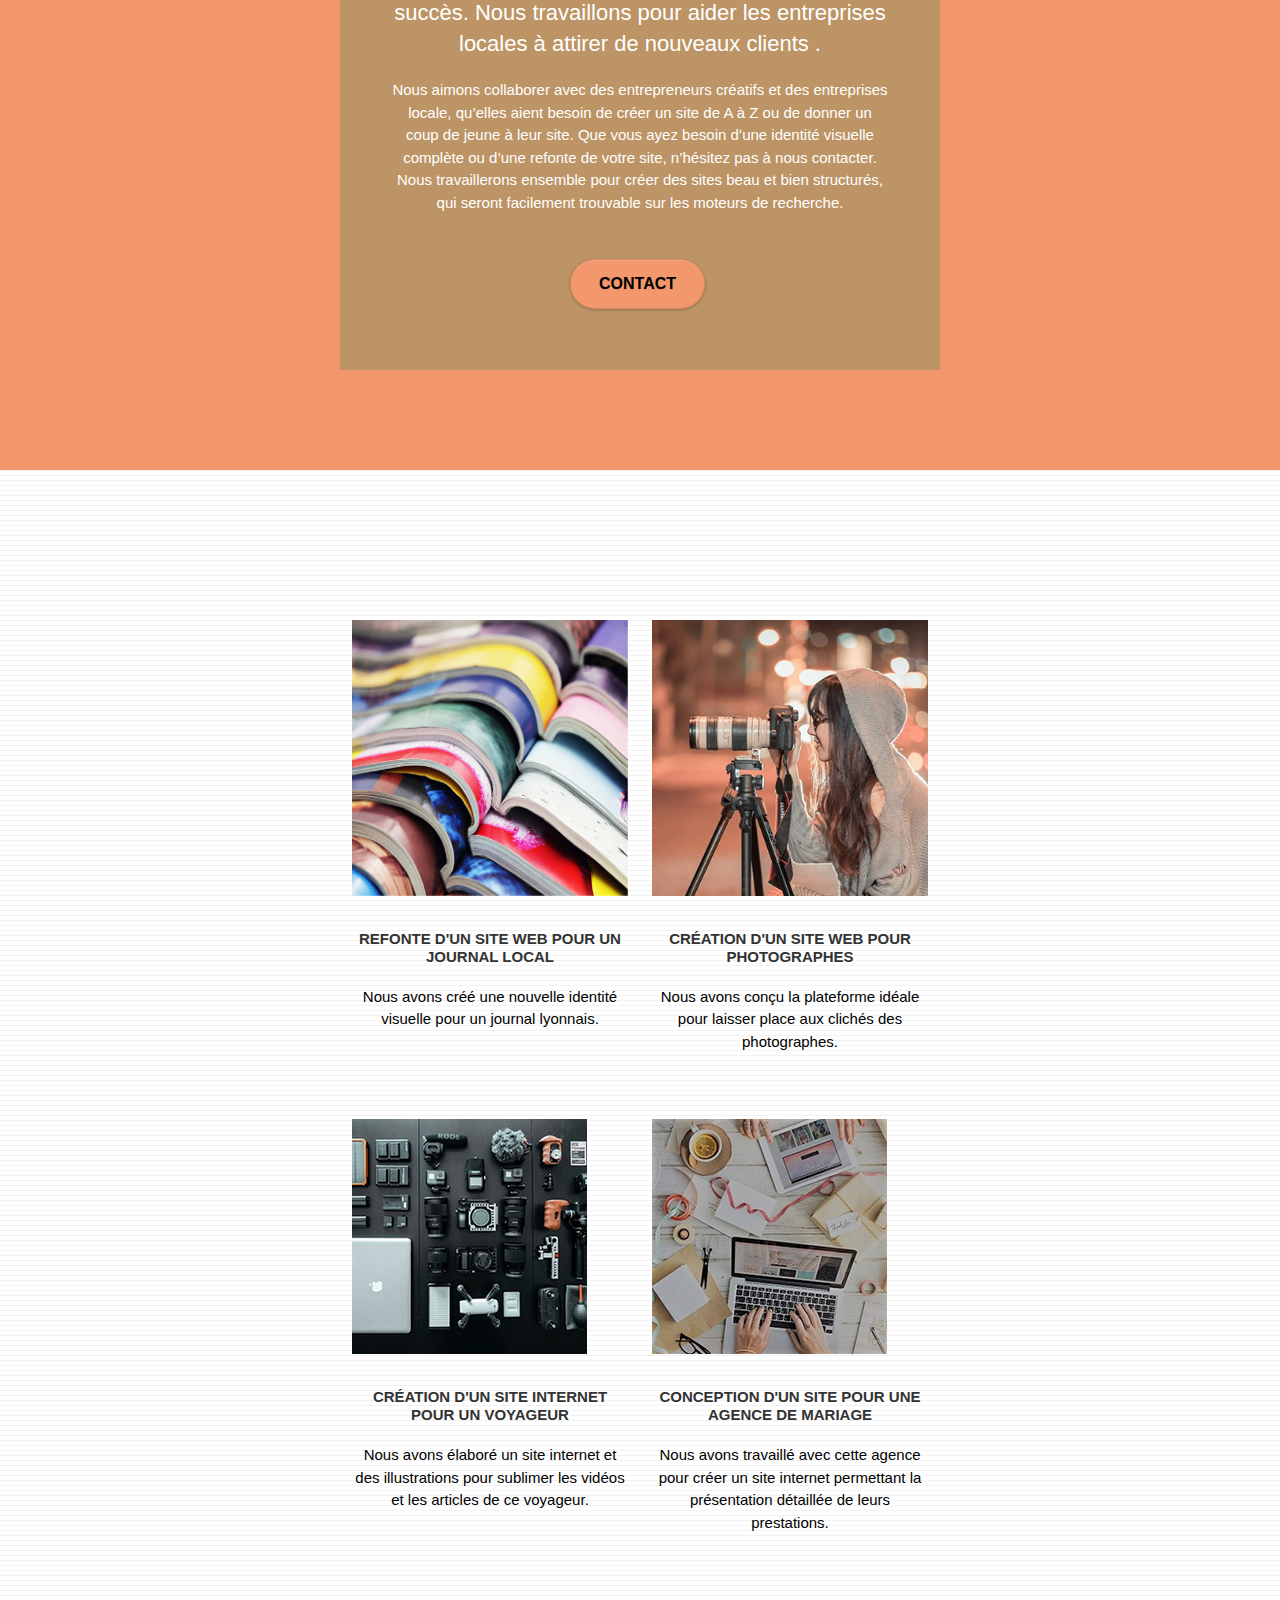
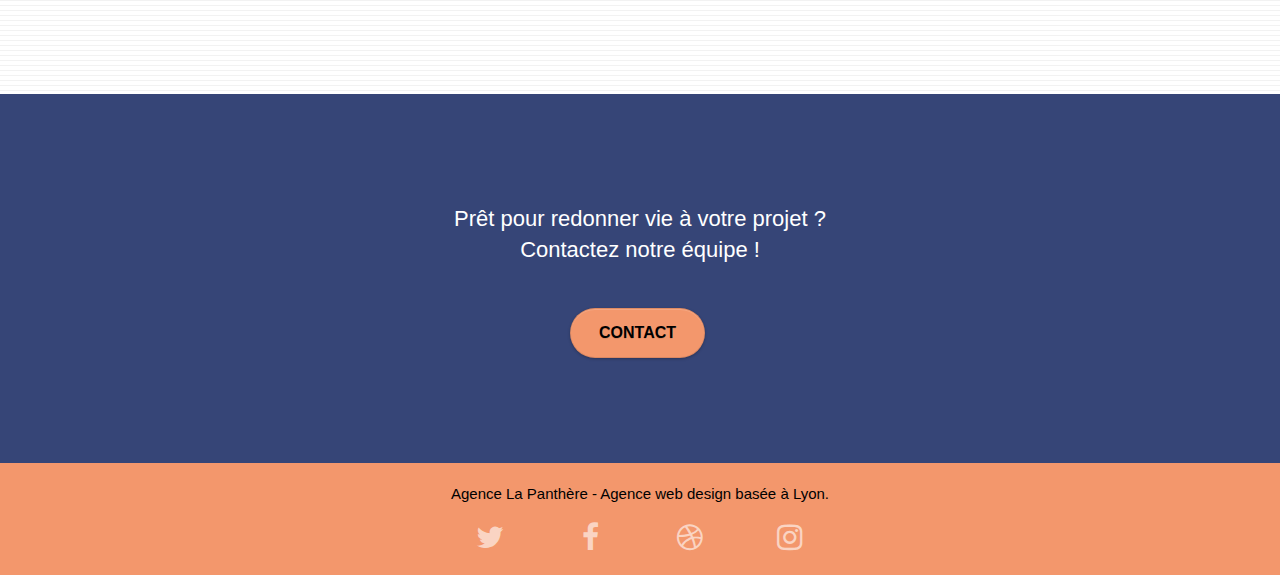
==== commit 274134eb: "nom des images" ====
--- a/index.html
+++ b/index.html
@@ -168,7 +168,7 @@
 	
 		<div class="row tight-width-whitespace portfolio-row">
 			<div class="col-sm-6">
-				<a href="./small_img/1.jpg" data-toggle="lightbox" data-gallery="gallery-1" data-caption="Refonte d'un site web pour un journal local"><img src="small_img/1.jpg" class="img-responsive portfolio-thumb img-fluid" alt="image d'illustration - magazines"/></a>
+				<a href="small_img/1.jpeg" data-toggle="lightbox" data-gallery="gallery-1" data-caption="Refonte d'un site web pour un journal local"><img src="small_img/1.jpeg" class="img-responsive portfolio-thumb img-fluid" alt="image d'illustration - magazines"/></a>
 				<h3 class="mg-md text-center">
 					Refonte d'un site web pour un journal local
 				</h3>
@@ -177,7 +177,7 @@
 				</p>
 			</div>
 			<div class="col-sm-6">
-				<a href="./small_img/2.jpg" data-toggle="lightbox" data-gallery="gallery-1" data-caption="Création d'un site web pour photographes"><img src="small_img/2.jpg" class="img-responsive portfolio-thumb img-fluid" alt="image d'illustration - photographes" /></a>
+				<a href="small_img/2.jpeg" data-toggle="lightbox" data-gallery="gallery-1" data-caption="Création d'un site web pour photographes"><img src="small_img/2.jpeg" class="img-responsive portfolio-thumb img-fluid" alt="image d'illustration - photographes" /></a>
 				<h3 class="mg-md text-center">
 					Création d'un site web pour photographes
 				</h3>
@@ -188,7 +188,7 @@
 		</div>
 		<div class="row tight-width-whitespace portfolio-row">
 			<div class="col-sm-6">
-				<a href="./small_img/3.jpg" data-toggle="lightbox" data-gallery="gallery-1" data-caption="Création d'un site internet pour un voyageur"><img src="small_img/3.jpg" class="img-responsive portfolio-thumb img-fluid" alt="images d'illustration - Matétiel photo" /></a>
+				<a href="small_img/3.jpeg" data-toggle="lightbox" data-gallery="gallery-1" data-caption="Création d'un site internet pour un voyageur"><img src="small_img/3.jpeg" class="img-responsive portfolio-thumb img-fluid" alt="images d'illustration - Matétiel photo" /></a>
 				<h3 class="mg-md text-center">
 					Création d'un site internet pour un voyageur
 				</h3>
@@ -197,7 +197,7 @@
 				</p>
 			</div>
 			<div class="col-sm-6">
-				<a href="./small_img/4.jpg" data-toggle="lightbox" data-gallery="gallery-1" data-caption="Conception d'un site pour une agence de mariage"><img src="small_img/4.jpg" class="img-responsive portfolio-thumb img-fluid" alt="image d'illustration - organisation d'un mariage" /></a>
+				<a href="small_img/4.jpeg" data-toggle="lightbox" data-gallery="gallery-1" data-caption="Conception d'un site pour une agence de mariage"><img src="small_img/4.jpeg" class="img-responsive portfolio-thumb img-fluid" alt="image d'illustration - organisation d'un mariage" /></a>
 				<h3 class="mg-md text-center">
 					Conception d'un site pour une agence de mariage
 				</h3>
